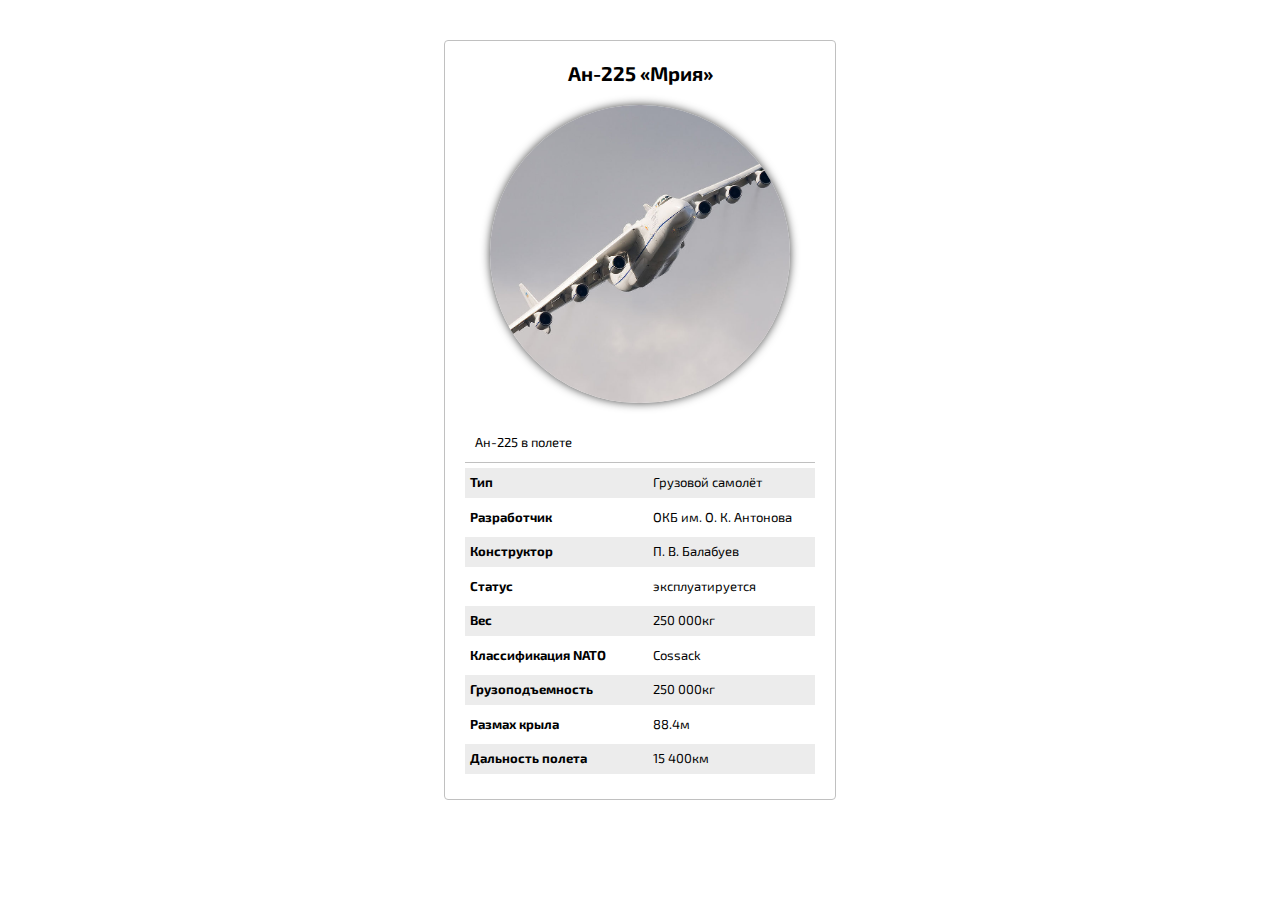
==== task_2_1/index.html @ d2b03d62 "Mission accomplished" ====
<!DOCTYPE html>
<html lang="en">
<head>
    <meta charset="UTF-8">
    <title>Мрия</title>
    <link rel="stylesheet" href="css/css.css">
    <link href="https://fonts.googleapis.com/css?family=Exo+2:400,700" rel="stylesheet">
</head>
<body>
    <div class="wrap">
        <h1>Ан-225 «Мрия»</h1>
        <img src="images/cossacs.jpg" alt="Ан-225">
        <p class="info">Ан-225 в полете</p>
        <p><span class="side">Тип</span> 	Грузовой самолёт</p>
        <p><span class="side">Разработчик</span> ОКБ им. О. К. Антонова</p>
        <p><span class="side">Конструктор</span> 	П. В. Балабуев</p>
        <p><span class="side">Статус</span> 	эксплуатируется</p>
        <p><span class="side">Вес</span> 250 000кг</p>
        <p><span class="side">Классификация NATO</span> Cossack</p>
        <p><span class="side">Грузоподъемность</span> 250 000кг</p>
        <p><span class="side">Размах крыла</span> 88.4м</p>
        <p><span class="side">Дальность полета</span> 15 400км</p>
    </div>
</body>
</html>
---- task_2_1/css/css.css ----
* {
    margin: 0;
}

html, body {
    font-family:'Exo 2', sans-serif;
}
.wrap {
    width: 350px;
    margin: 40px auto;
    border: 1px solid #c0c0c0;
    padding: 20px;
    border-radius: 4px;
}
h1 {
    font-size: 20px;
    text-align: center;
    margin-bottom: 20px;
}
img{
    width: 300px;
    display: block;
    margin: 20px auto;
    border-radius: 300px;
    box-shadow: 0 0 10px #454545;
}
p {
    font-size: 13px;
    line-height: 150%;
    margin: 5px 0;
    padding: 5px;
}
.info {
    border-bottom: 1px solid #c0c0c0;
    padding: 10px;
}
.side {
    font-weight: 700;
    width: 180px;
    display: inline-block;
}
p:nth-child(even) {
    background: #ececec;
}
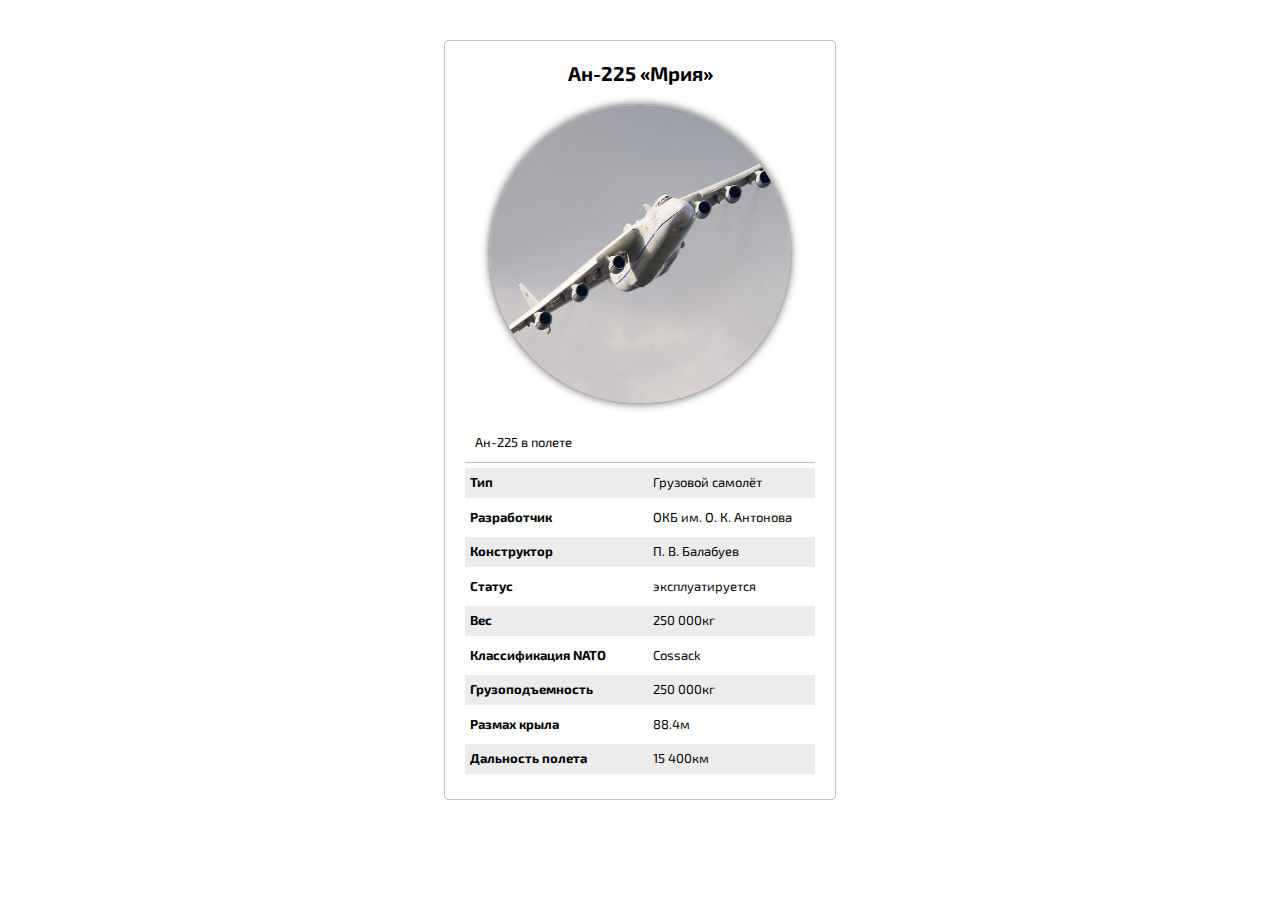
==== commit 2d23311e: "Mission accomplished" ====
--- a/task_2_1/index.html
+++ b/task_2_1/index.html
@@ -9,7 +9,7 @@
 <body>
     <div class="wrap">
         <h1>Ан-225 «Мрия»</h1>
-        <img src="images/cossacs.jpg" alt="Ан-225">
+        <img src="images/cosacs.jpg" alt="Ан-225">
         <p class="info">Ан-225 в полете</p>
         <p><span class="side">Тип</span> 	Грузовой самолёт</p>
         <p><span class="side">Разработчик</span> ОКБ им. О. К. Антонова</p>
